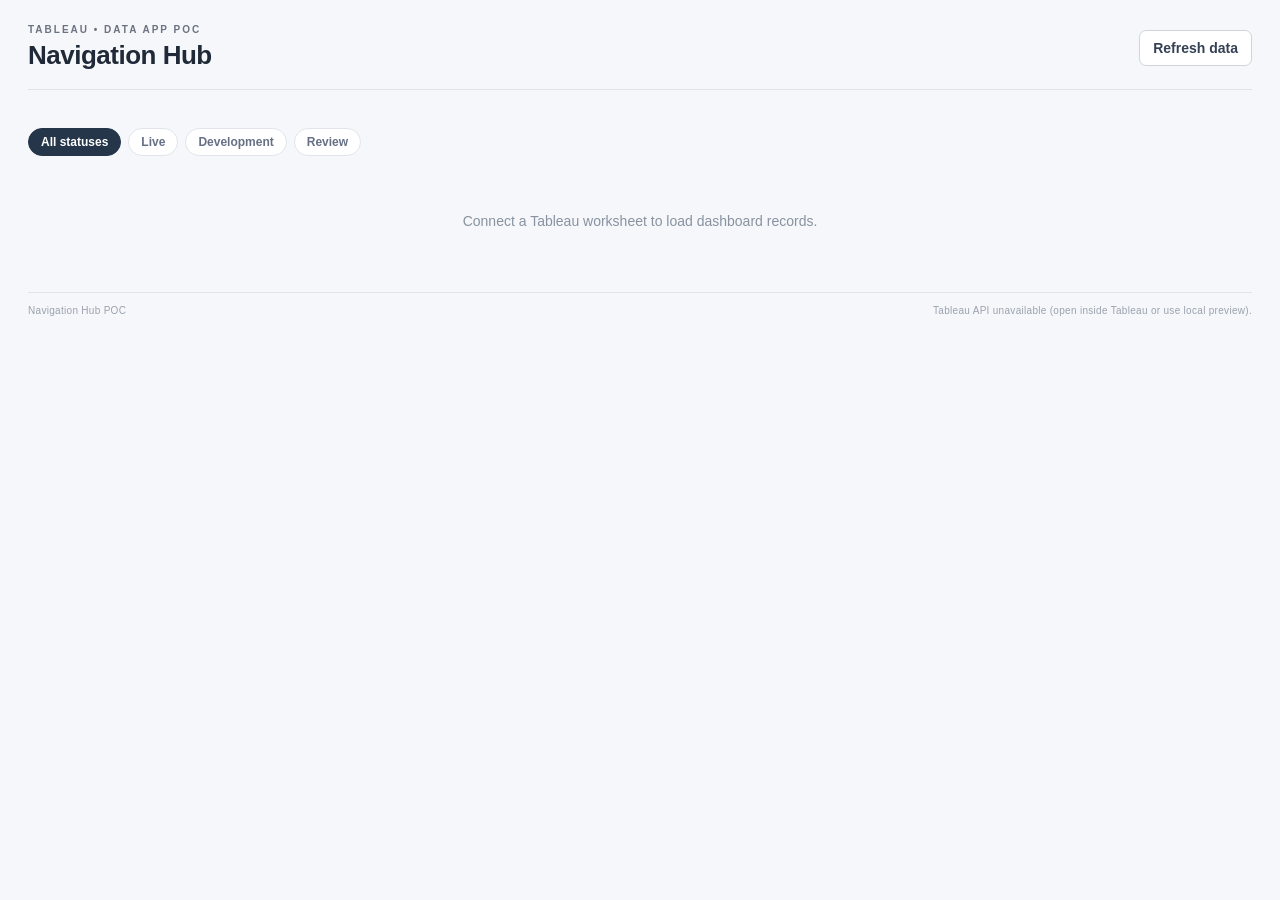
==== index.html @ 83ec2779 "First commit - added the app" ====
<!doctype html>
<html lang="en">
<head>
  <meta charset="utf-8" />
  <meta name="viewport" content="width=device-width,initial-scale=1" />
  <title>Tableau Navigation Hub POC</title>
  <link rel="stylesheet" href="styles.css" />
  <!-- Tableau Extensions API. For production, pin to a tested version and host according to your org's policy. -->
  <script src="https://tableau.github.io/extensions-api/lib/tableau.extensions.1.latest.js"></script>
</head>
<body>
  <header class="app-header">
    <div><div class="eyebrow">TABLEAU • DATA APP POC</div><h1>Navigation Hub</h1></div>
    <div class="toolbar">
      <button id="configureBtn" class="secondary" hidden>Configure</button>
      <button id="refreshBtn" class="secondary">Refresh data</button>
    </div>
  </header>

  <section id="configPanel" class="config-panel" hidden>
    <div class="config-head"><h2>Configure Hub</h2><button id="closeConfig" class="icon-btn" aria-label="Close configuration">×</button></div>
    <p class="help">Select the worksheet containing your dashboard directory. The worksheet must expose the directory fields as a text table.</p>
    <label for="worksheetSelect">Directory worksheet</label>
    <div class="config-row"><select id="worksheetSelect"></select><button id="saveWorksheetBtn">Use worksheet</button></div>
    <div id="configMessage" class="message" role="status"></div>
    <p class="help small">Dashboard images are added here by the workbook author and saved in workbook extension settings. For this POC, images are resized and stored as compact data URLs. Use a hosted image service for production-scale libraries.</p>
  </section>

  <nav id="sectorTabs" class="sector-tabs" aria-label="Dashboard sectors"></nav>
  <div class="status-filter" role="group" aria-label="Filter by status">
    <button class="filter-chip active" data-status="All">All statuses</button>
    <button class="filter-chip" data-status="Live">Live</button>
    <button class="filter-chip" data-status="Development">Development</button>
    <button class="filter-chip" data-status="Review">Review</button>
  </div>
  <main id="dashboardContent"><div class="loading">Connect a Tableau worksheet to load dashboard records.</div></main>
  <footer><span>Navigation Hub POC</span><span id="dataState">Waiting for Tableau…</span></footer>
  <input id="imagePicker" type="file" accept="image/png,image/jpeg,image/webp" hidden />
  <script src="app.js"></script>
</body>
</html>
---- styles.css ----
:root{font-family:Inter,"Segoe UI",Arial,sans-serif;color:#1f2937;background:#f5f7fa;font-size:14px}*{box-sizing:border-box}body{margin:0;padding:24px 28px 18px}.app-header{display:flex;align-items:center;justify-content:space-between;gap:16px;border-bottom:1px solid #dfe4ea;padding-bottom:18px}.eyebrow{font-size:10px;font-weight:700;letter-spacing:2px;color:#6b7280}h1{font-size:26px;margin:5px 0 0;font-weight:650;letter-spacing:-.5px}.toolbar{display:flex;gap:8px}button,select{font:inherit}button{cursor:pointer;border:0;border-radius:7px;background:#27364b;color:white;padding:9px 13px;font-weight:600}button.secondary{background:white;color:#344054;border:1px solid #d0d5dd}.sector-tabs{display:flex;gap:8px;overflow:auto;margin:20px 0 15px;padding-bottom:3px}.sector-tab{white-space:nowrap;background:transparent;color:#596579;border:1px solid transparent;padding:10px 16px}.sector-tab.active{background:#fff;color:#1f2937;border-color:#d7dce3;box-shadow:0 1px 2px #1018280a}.status-filter{display:flex;gap:7px;flex-wrap:wrap;margin-bottom:22px}.filter-chip{background:#fff;border:1px solid #e1e5eb;color:#667085;border-radius:999px;padding:6px 12px;font-size:12px}.filter-chip.active{background:#26364a;color:#fff;border-color:#26364a}.category-heading{font-size:11px;letter-spacing:1.4px;color:#7b8492;font-weight:750;text-transform:uppercase;margin:23px 0 11px}.card-grid{display:grid;grid-template-columns:repeat(auto-fill,minmax(230px,1fr));gap:15px}.dashboard-card{background:#fff;border:1px solid #e2e7ed;border-radius:11px;overflow:hidden;box-shadow:0 2px 5px #10182808;min-width:0;display:flex;flex-direction:column}.preview{height:142px;background:#e9edf2;position:relative;overflow:hidden;display:flex;align-items:center;justify-content:center}.preview img{width:100%;height:100%;object-fit:cover;object-position:center;display:block}.image-empty{font-size:12px;color:#8a94a3;display:flex;flex-direction:column;align-items:center;gap:7px}.image-empty .plus{font-size:28px;font-weight:300}.card-body{padding:13px 14px 14px;display:flex;flex-direction:column;gap:10px;flex:1}.card-title{font-size:14px;line-height:1.4;font-weight:650;color:#27364b;min-height:40px}.card-bottom{display:flex;align-items:center;justify-content:space-between;gap:8px;margin-top:auto}.status{font-size:10px;font-weight:750;border-radius:999px;padding:5px 9px;white-space:nowrap}.status.live{background:#e6f4ea;color:#287443}.status.development{background:#fff2d9;color:#916000}.status.review{background:#e8edff;color:#4058a8}.open-link{font-size:12px;color:#344f73;text-decoration:none;font-weight:700}.open-link:hover{text-decoration:underline}.card-actions{display:flex;gap:6px;padding:0 14px 13px}.card-actions button{font-size:11px;padding:6px 9px;background:#f7f8fa;color:#5c6675;border:1px solid #e2e6ec}.empty-state,.loading{padding:35px 10px;text-align:center;color:#8992a0}.config-panel{background:#fff;border:1px solid #dfe4ea;border-radius:10px;padding:17px;margin:17px 0;box-shadow:0 4px 12px #1018280a}.config-head{display:flex;align-items:center;justify-content:space-between}.config-head h2{margin:0;font-size:17px}.icon-btn{background:transparent;color:#667085;font-size:22px;padding:0 4px}.help{color:#687385;font-size:12px;line-height:1.55}.help.small{font-size:11px;margin-bottom:0}.config-row{display:flex;gap:8px;margin-top:7px}.config-row select{flex:1;min-width:0;border:1px solid #d0d5dd;border-radius:7px;padding:9px;background:#fff}.config-panel label{font-size:12px;font-weight:700}.message{font-size:12px;color:#287443;margin-top:8px;min-height:16px}footer{display:flex;justify-content:space-between;border-top:1px solid #e0e5eb;margin-top:28px;padding-top:12px;color:#9aa2ae;font-size:10px;letter-spacing:.3px}@media(max-width:600px){body{padding:16px}.app-header{align-items:flex-start;flex-direction:column}.card-grid{grid-template-columns:repeat(auto-fill,minmax(190px,1fr))}}
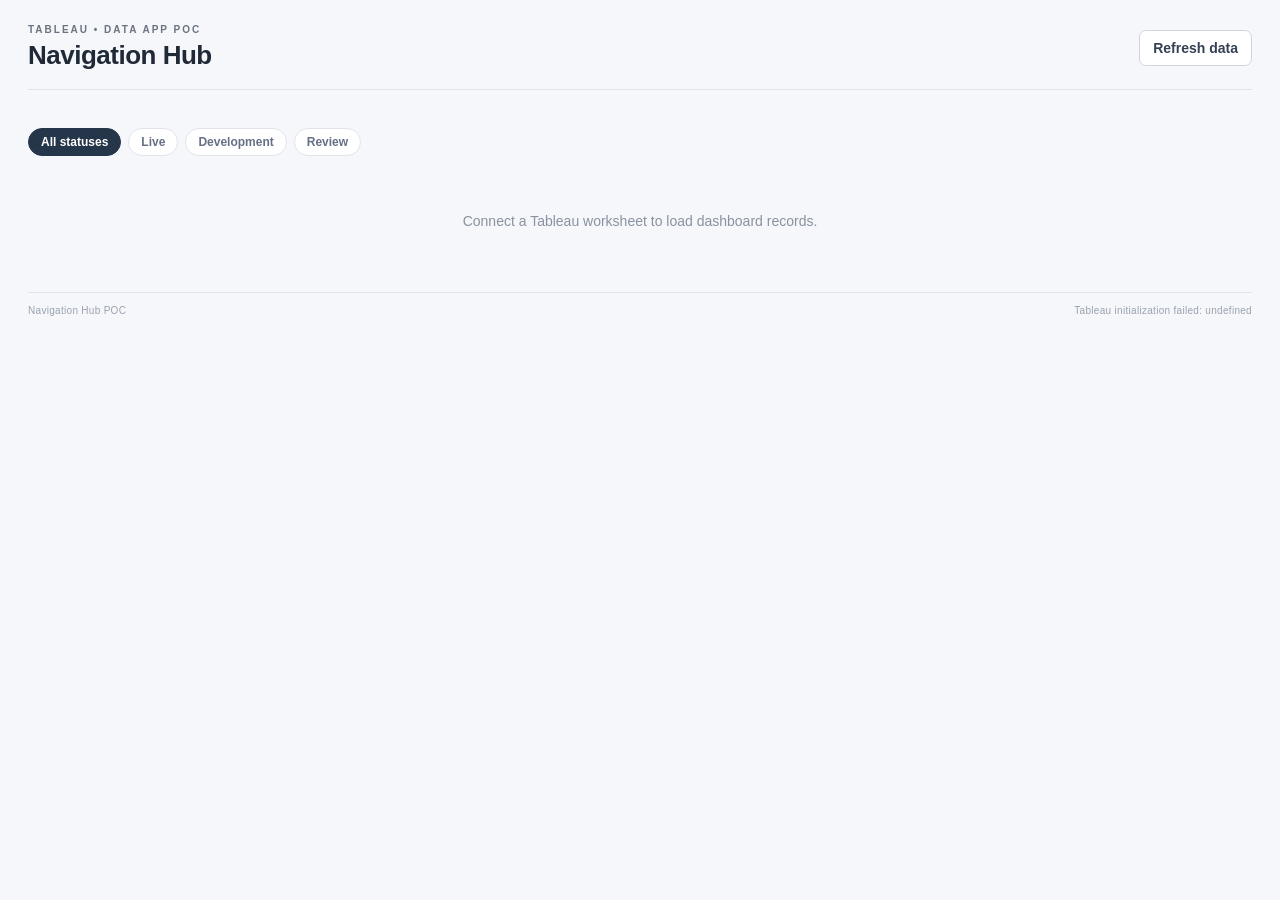
==== commit 531656a7: "VERSION 3" ====
--- a/index.html
+++ b/index.html
@@ -6,7 +6,7 @@
   <title>Tableau Navigation Hub POC</title>
   <link rel="stylesheet" href="styles.css" />
   <!-- Tableau Extensions API. For production, pin to a tested version and host according to your org's policy. -->
-  <script src="https://tableau.github.io/extensions-api/lib/tableau.extensions.1.latest.js"></script>
+  <script src="tableau.extensions.1.latest.js"></script>
 </head>
 <body>
   <header class="app-header">
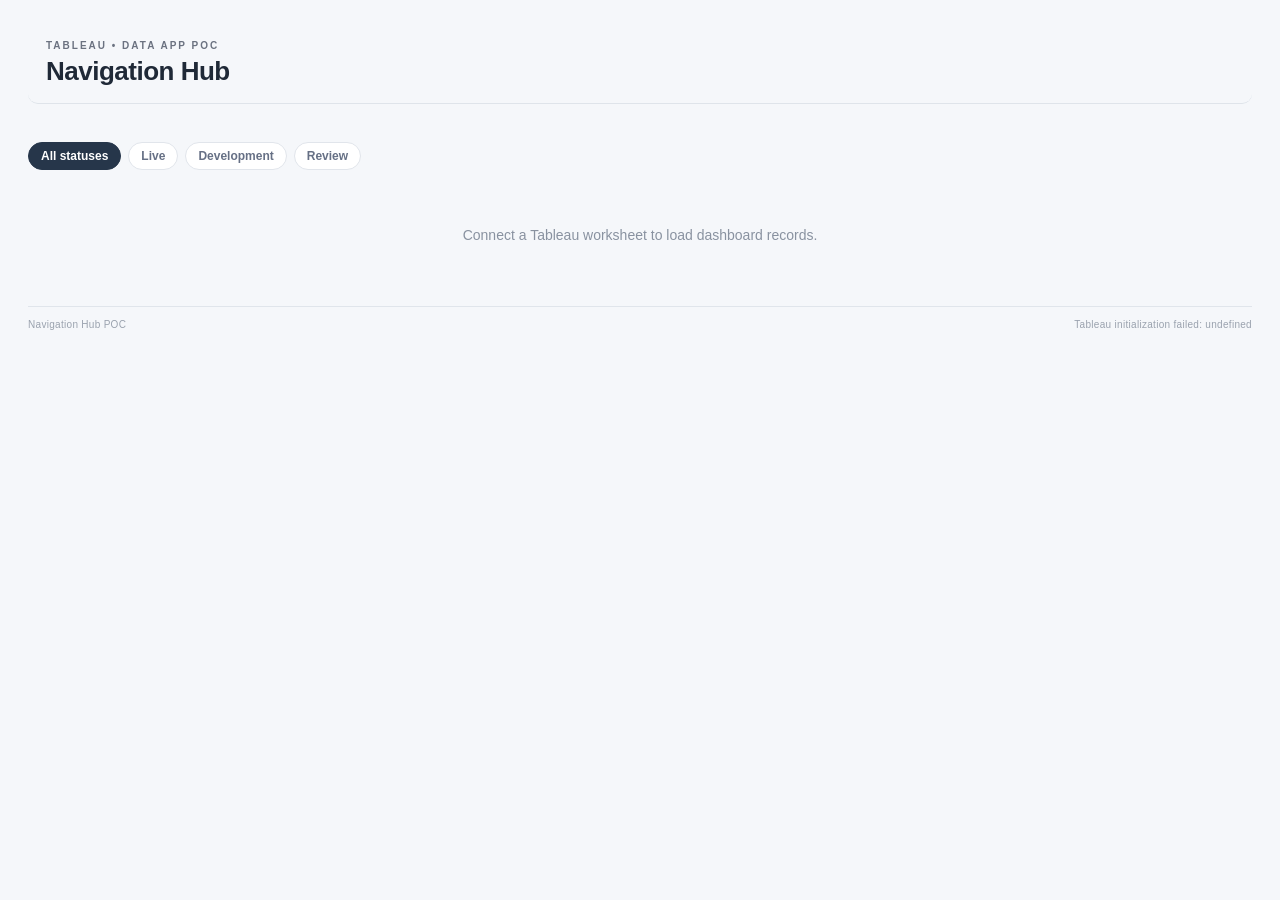
==== commit 411d497d: "VERSION 8 - added formatting options for header" ====
--- a/index.html
+++ b/index.html
@@ -10,8 +10,10 @@
 </head>
 <body>
   <header class="app-header">
-    <div><div class="eyebrow">TABLEAU • DATA APP POC</div><h1>Navigation Hub</h1></div>
+    <div><div class="eyebrow">TABLEAU • DATA APP POC</div><h1><span id="appTitle">Navigation Hub</span> <button id="editTitleBtn" class="edit-btn author-only" title="Edit title" aria-label="Edit title">✎</button></h1></div>
     <div class="toolbar">
+      <button id="headerColorBtn" class="secondary author-only">Header color</button>
+      <button id="bgColorBtn" class="secondary author-only">Background color</button>
       <button id="configureBtn" class="secondary" hidden>Configure</button>
       <button id="refreshBtn" class="secondary">Refresh data</button>
     </div>
--- a/styles.css
+++ b/styles.css
@@ -1 +1,8 @@
-:root{font-family:Inter,"Segoe UI",Arial,sans-serif;color:#1f2937;background:#f5f7fa;font-size:14px}*{box-sizing:border-box}body{margin:0;padding:24px 28px 18px}.app-header{display:flex;align-items:center;justify-content:space-between;gap:16px;border-bottom:1px solid #dfe4ea;padding-bottom:18px}.eyebrow{font-size:10px;font-weight:700;letter-spacing:2px;color:#6b7280}h1{font-size:26px;margin:5px 0 0;font-weight:650;letter-spacing:-.5px}.toolbar{display:flex;gap:8px}button,select{font:inherit}button{cursor:pointer;border:0;border-radius:7px;background:#27364b;color:white;padding:9px 13px;font-weight:600}button.secondary{background:white;color:#344054;border:1px solid #d0d5dd}.sector-tabs{display:flex;gap:8px;overflow:auto;margin:20px 0 15px;padding-bottom:3px}.sector-tab{white-space:nowrap;background:transparent;color:#596579;border:1px solid transparent;padding:10px 16px}.sector-tab.active{background:#fff;color:#1f2937;border-color:#d7dce3;box-shadow:0 1px 2px #1018280a}.status-filter{display:flex;gap:7px;flex-wrap:wrap;margin-bottom:22px}.filter-chip{background:#fff;border:1px solid #e1e5eb;color:#667085;border-radius:999px;padding:6px 12px;font-size:12px}.filter-chip.active{background:#26364a;color:#fff;border-color:#26364a}.category-heading{font-size:11px;letter-spacing:1.4px;color:#7b8492;font-weight:750;text-transform:uppercase;margin:23px 0 11px}.card-grid{display:grid;grid-template-columns:repeat(auto-fill,minmax(230px,1fr));gap:15px}.dashboard-card{background:#fff;border:1px solid #e2e7ed;border-radius:11px;overflow:hidden;box-shadow:0 2px 5px #10182808;min-width:0;display:flex;flex-direction:column}.preview{height:142px;background:#e9edf2;position:relative;overflow:hidden;display:flex;align-items:center;justify-content:center}.preview img{width:100%;height:100%;object-fit:cover;object-position:center;display:block}.image-empty{font-size:12px;color:#8a94a3;display:flex;flex-direction:column;align-items:center;gap:7px}.image-empty .plus{font-size:28px;font-weight:300}.card-body{padding:13px 14px 14px;display:flex;flex-direction:column;gap:10px;flex:1}.card-title{font-size:14px;line-height:1.4;font-weight:650;color:#27364b;min-height:40px}.card-bottom{display:flex;align-items:center;justify-content:space-between;gap:8px;margin-top:auto}.status{font-size:10px;font-weight:750;border-radius:999px;padding:5px 9px;white-space:nowrap}.status.live{background:#e6f4ea;color:#287443}.status.development{background:#fff2d9;color:#916000}.status.review{background:#e8edff;color:#4058a8}.open-link{font-size:12px;color:#344f73;text-decoration:none;font-weight:700}.open-link:hover{text-decoration:underline}.card-actions{display:flex;gap:6px;padding:0 14px 13px}.card-actions button{font-size:11px;padding:6px 9px;background:#f7f8fa;color:#5c6675;border:1px solid #e2e6ec}.empty-state,.loading{padding:35px 10px;text-align:center;color:#8992a0}.config-panel{background:#fff;border:1px solid #dfe4ea;border-radius:10px;padding:17px;margin:17px 0;box-shadow:0 4px 12px #1018280a}.config-head{display:flex;align-items:center;justify-content:space-between}.config-head h2{margin:0;font-size:17px}.icon-btn{background:transparent;color:#667085;font-size:22px;padding:0 4px}.help{color:#687385;font-size:12px;line-height:1.55}.help.small{font-size:11px;margin-bottom:0}.config-row{display:flex;gap:8px;margin-top:7px}.config-row select{flex:1;min-width:0;border:1px solid #d0d5dd;border-radius:7px;padding:9px;background:#fff}.config-panel label{font-size:12px;font-weight:700}.message{font-size:12px;color:#287443;margin-top:8px;min-height:16px}footer{display:flex;justify-content:space-between;border-top:1px solid #e0e5eb;margin-top:28px;padding-top:12px;color:#9aa2ae;font-size:10px;letter-spacing:.3px}@media(max-width:600px){body{padding:16px}.app-header{align-items:flex-start;flex-direction:column}.card-grid{grid-template-columns:repeat(auto-fill,minmax(190px,1fr))}}
+:root{font-family:Inter,"Segoe UI",Arial,sans-serif;color:#1f2937;background:#f5f7fa;font-size:14px}*{box-sizing:border-box}body{margin:0;padding:24px 28px 18px}.app-header{display:flex;align-items:center;justify-content:space-between;gap:16px;border-bottom:1px solid #dfe4ea;padding-bottom:18px}.eyebrow{font-size:10px;font-weight:700;letter-spacing:2px;color:#6b7280}h1{font-size:26px;margin:5px 0 0;font-weight:650;letter-spacing:-.5px}.toolbar{display:flex;gap:8px}button,select{font:inherit}button{cursor:pointer;border:0;border-radius:7px;background:#27364b;color:white;padding:9px 13px;font-weight:600}button.secondary{background:white;color:#344054;border:1px solid #d0d5dd}.sector-tabs{display:flex;gap:8px;overflow:auto;margin:20px 0 15px;padding-bottom:3px}.sector-tab{white-space:nowrap;background:transparent;color:#596579;border:1px solid transparent;padding:10px 16px}.sector-tab.active{background:#fff;color:#1f2937;border-color:#d7dce3;box-shadow:0 1px 2px #1018280a}.status-filter{display:flex;gap:7px;flex-wrap:wrap;margin-bottom:22px}.filter-chip{background:#fff;border:1px solid #e1e5eb;color:#667085;border-radius:999px;padding:6px 12px;font-size:12px}.filter-chip.active{background:#26364a;color:#fff;border-color:#26364a}.category-heading{font-size:11px;letter-spacing:1.4px;color:#7b8492;font-weight:750;text-transform:uppercase;margin:23px 0 11px}.card-grid{display:grid;grid-template-columns:repeat(auto-fill,minmax(230px,1fr));gap:15px}.dashboard-card{background:#fff;border:1px solid #e2e7ed;border-radius:11px;overflow:hidden;box-shadow:0 2px 5px #10182808;min-width:0;display:flex;flex-direction:column}.preview{aspect-ratio:16/9;background:#e9edf2;position:relative;overflow:hidden;display:flex;align-items:center;justify-content:center}.preview img{width:100%;height:100%;object-fit:cover;object-position:top center;display:block}.image-empty{font-size:12px;color:#8a94a3;display:flex;flex-direction:column;align-items:center;gap:7px}.image-empty .plus{font-size:28px;font-weight:300}.card-body{padding:13px 14px 14px;display:flex;flex-direction:column;gap:10px;flex:1}.card-title{font-size:14px;line-height:1.4;font-weight:650;color:#27364b;min-height:40px}.card-bottom{display:flex;align-items:center;justify-content:space-between;gap:8px;margin-top:auto}.status{font-size:10px;font-weight:750;border-radius:999px;padding:5px 9px;white-space:nowrap}.status.live{background:#e6f4ea;color:#287443}.status.development{background:#fff2d9;color:#916000}.status.review{background:#e8edff;color:#4058a8}.open-link{font-size:12px;color:#344f73;text-decoration:none;font-weight:700}.open-link:hover{text-decoration:underline}.card-actions{display:flex;gap:6px;padding:0 14px 13px}.card-actions button{font-size:11px;padding:6px 9px;background:#f7f8fa;color:#5c6675;border:1px solid #e2e6ec}.empty-state,.loading{padding:35px 10px;text-align:center;color:#8992a0}.config-panel{background:#fff;border:1px solid #dfe4ea;border-radius:10px;padding:17px;margin:17px 0;box-shadow:0 4px 12px #1018280a}.config-head{display:flex;align-items:center;justify-content:space-between}.config-head h2{margin:0;font-size:17px}.icon-btn{background:transparent;color:#667085;font-size:22px;padding:0 4px}.help{color:#687385;font-size:12px;line-height:1.55}.help.small{font-size:11px;margin-bottom:0}.config-row{display:flex;gap:8px;margin-top:7px}.config-row select{flex:1;min-width:0;border:1px solid #d0d5dd;border-radius:7px;padding:9px;background:#fff}.config-panel label{font-size:12px;font-weight:700}.message{font-size:12px;color:#287443;margin-top:8px;min-height:16px}footer{display:flex;justify-content:space-between;border-top:1px solid #e0e5eb;margin-top:28px;padding-top:12px;color:#9aa2ae;font-size:10px;letter-spacing:.3px}@media(max-width:600px){body{padding:16px}.app-header{align-items:flex-start;flex-direction:column}.card-grid{grid-template-columns:repeat(auto-fill,minmax(190px,1fr))}}
+
+body.viewer #configureBtn,body.viewer #refreshBtn,body.viewer #configPanel,body.viewer .card-actions{display:none !important}
+
+html,body{background:var(--page-bg,#f5f7fa)}
+.app-header{background:var(--header-bg,transparent);padding:16px 18px;border-radius:10px}
+.edit-btn{background:transparent;color:#667085;font-size:16px;padding:0 6px;border:0}
+body.viewer .author-only{display:none !important}
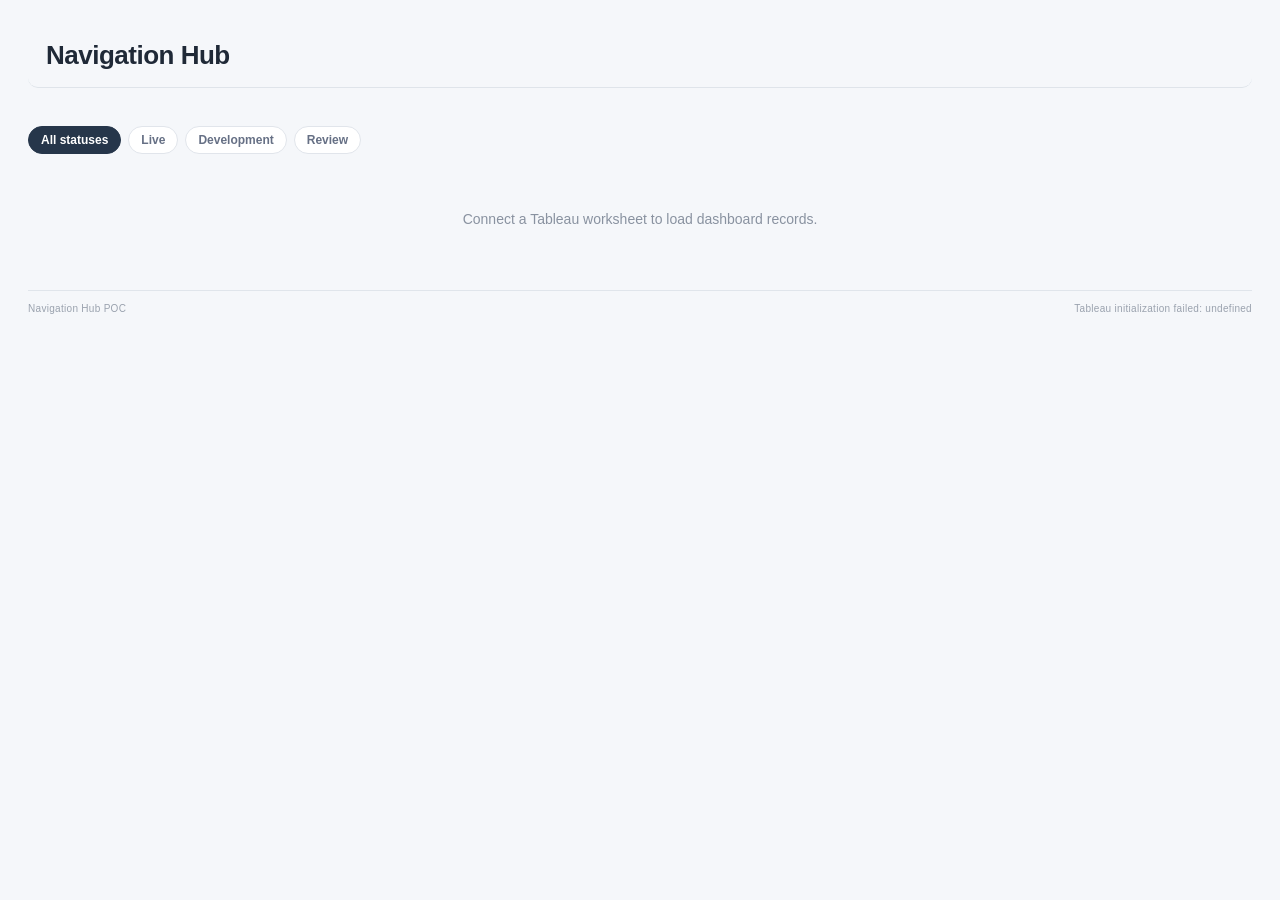
==== commit f50226c7: "VERSION 9 - started containerization" ====
--- a/index.html
+++ b/index.html
@@ -9,15 +9,27 @@
   <script src="tableau.extensions.1.latest.js"></script>
 </head>
 <body>
-  <header class="app-header">
-    <div><div class="eyebrow">TABLEAU • DATA APP POC</div><h1><span id="appTitle">Navigation Hub</span> <button id="editTitleBtn" class="edit-btn author-only" title="Edit title" aria-label="Edit title">✎</button></h1></div>
+  <header class="app-header" id="headerBox" data-label="Header">
+    <div class="hdr-main">
+      <div id="logoBox" class="hdr-box logo-box" data-label="Logo" hidden>
+        <img id="logoImg" alt="Logo" hidden />
+        <span id="logoEmpty" class="hdr-empty author-only">＋ Logo</span>
+        <span class="hdr-tools author-only"><button id="logoUploadBtn" title="Upload logo">⬆</button><button id="logoSizeBtn" title="Logo size">✎</button><button id="logoRemoveBtn" title="Remove logo">✕</button></span>
+      </div>
+      <div class="hdr-text">
+        <div id="titleBox" class="hdr-box" data-label="Title"><h1 id="appTitle">Navigation Hub</h1><span class="hdr-tools author-only"><button id="editTitleBtn" title="Edit title">✎</button></span></div>
+        <div id="descBox" class="hdr-box" data-label="Description" hidden><p id="appDesc"></p><span class="hdr-tools author-only"><button id="editDescBtn" title="Edit description">✎</button></span></div>
+      </div>
+    </div>
     <div class="toolbar">
+      <button id="headerLayoutBtn" class="secondary author-only">Header layout</button>
       <button id="headerColorBtn" class="secondary author-only">Header color</button>
       <button id="bgColorBtn" class="secondary author-only">Background color</button>
       <button id="configureBtn" class="secondary" hidden>Configure</button>
       <button id="refreshBtn" class="secondary">Refresh data</button>
     </div>
   </header>
+  <input type="file" id="logoPicker" accept="image/*" hidden />
 
   <section id="configPanel" class="config-panel" hidden>
     <div class="config-head"><h2>Configure Hub</h2><button id="closeConfig" class="icon-btn" aria-label="Close configuration">×</button></div>
--- a/styles.css
+++ b/styles.css
@@ -6,3 +6,22 @@
 .app-header{background:var(--header-bg,transparent);padding:16px 18px;border-radius:10px}
 .edit-btn{background:transparent;color:#667085;font-size:16px;padding:0 6px;border:0}
 body.viewer .author-only{display:none !important}
+
+[hidden]{display:none !important}
+.app-header{position:relative;flex-wrap:wrap}
+.hdr-main{display:flex;align-items:center;gap:14px;min-width:0}
+.hdr-text{display:flex;flex-direction:column;gap:4px;min-width:0}
+.hdr-box{position:relative}
+.hdr-box>h1,.hdr-box>p{margin:0;height:100%;overflow:hidden}
+.hdr-box>h1{font-size:26px}
+.hdr-box>p{color:#6b7280;font-size:14px}
+.hdr-box>p.placeholder{font-style:italic;opacity:.6}
+.logo-box img{display:block;height:100%;width:auto;max-width:100%;object-fit:contain}
+.hdr-empty{display:flex;align-items:center;justify-content:center;height:100%;min-width:90px;border:1px dashed #b6bfcc;border-radius:6px;color:#8a94a3;font-size:12px;cursor:pointer}
+.hdr-tools{position:absolute;top:-11px;right:6px;display:none;gap:2px;z-index:6}
+.hdr-tools button{padding:1px 6px;font-size:11px;background:#2f80ed;border-radius:4px}
+body:not(.viewer) .hdr-box:hover .hdr-tools{display:flex}
+body:not(.viewer) .hdr-box:hover{outline:2px dashed #2f80ed;background:#2f80ed14}
+body:not(.viewer) .hdr-box:hover::before{content:attr(data-label);position:absolute;top:-11px;left:8px;font-size:10px;font-weight:700;color:#fff;background:#2f80ed;padding:1px 6px;border-radius:4px;z-index:5;pointer-events:none}
+body:not(.viewer) .app-header:hover:not(:has(.hdr-box:hover)){outline:2px dashed #f2994a}
+body:not(.viewer) .app-header:hover:not(:has(.hdr-box:hover))::before{content:attr(data-label);position:absolute;top:-11px;left:8px;font-size:10px;font-weight:700;color:#fff;background:#f2994a;padding:1px 6px;border-radius:4px;z-index:5;pointer-events:none}
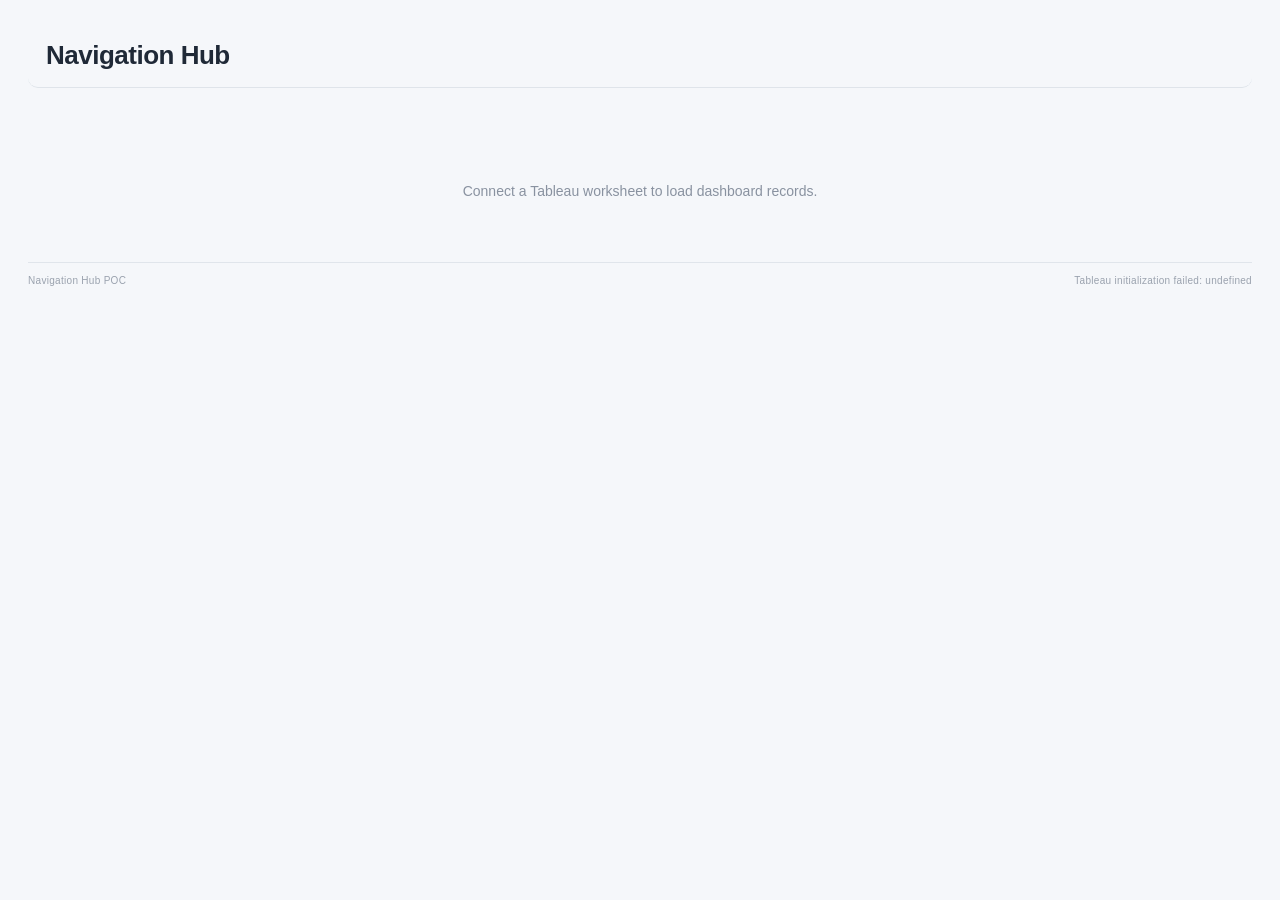
==== commit ce1ed4ea: "VERSION 10 - added summary cards" ====
--- a/index.html
+++ b/index.html
@@ -9,7 +9,7 @@
   <script src="tableau.extensions.1.latest.js"></script>
 </head>
 <body>
-  <header class="app-header" id="headerBox" data-label="Header">
+  <header class="app-header hdr-master" id="headerBox" data-label="Header">
     <div class="hdr-main">
       <div id="logoBox" class="hdr-box logo-box" data-label="Logo" hidden>
         <img id="logoImg" alt="Logo" hidden />
@@ -41,12 +41,11 @@
   </section>
 
   <nav id="sectorTabs" class="sector-tabs" aria-label="Dashboard sectors"></nav>
-  <div class="status-filter" role="group" aria-label="Filter by status">
-    <button class="filter-chip active" data-status="All">All statuses</button>
-    <button class="filter-chip" data-status="Live">Live</button>
-    <button class="filter-chip" data-status="Development">Development</button>
-    <button class="filter-chip" data-status="Review">Review</button>
-  </div>
+  <section id="summaryBox" class="summary-box hdr-master" data-label="Summary" hidden>
+    <div id="summaryTiles" class="summary-tiles"></div>
+    <span class="hdr-tools author-only"><button id="summaryLayoutBtn" title="Summary layout">✎</button></span>
+  </section>
+  <div id="statusFilter" class="status-filter" role="group" aria-label="Filter by status"></div>
   <main id="dashboardContent"><div class="loading">Connect a Tableau worksheet to load dashboard records.</div></main>
   <footer><span>Navigation Hub POC</span><span id="dataState">Waiting for Tableau…</span></footer>
   <input id="imagePicker" type="file" accept="image/png,image/jpeg,image/webp" hidden />
--- a/styles.css
+++ b/styles.css
@@ -25,3 +25,25 @@
 body:not(.viewer) .hdr-box:hover::before{content:attr(data-label);position:absolute;top:-11px;left:8px;font-size:10px;font-weight:700;color:#fff;background:#2f80ed;padding:1px 6px;border-radius:4px;z-index:5;pointer-events:none}
 body:not(.viewer) .app-header:hover:not(:has(.hdr-box:hover)){outline:2px dashed #f2994a}
 body:not(.viewer) .app-header:hover:not(:has(.hdr-box:hover))::before{content:attr(data-label);position:absolute;top:-11px;left:8px;font-size:10px;font-weight:700;color:#fff;background:#f2994a;padding:1px 6px;border-radius:4px;z-index:5;pointer-events:none}
+
+.app-header{overflow:hidden;flex-wrap:nowrap;align-items:center}
+.hdr-main{flex:1 1 auto;min-width:0;min-height:0;max-height:100%;overflow:hidden;align-items:center;align-items:safe center}
+.hdr-text{min-width:0;min-height:0}
+.hdr-box{overflow:hidden;min-width:0;max-width:100%}
+.toolbar{flex:0 1 auto;flex-wrap:wrap;justify-content:flex-end;min-width:0;max-height:100%;overflow:hidden}
+.hdr-tools{top:0;right:0}
+body:not(.viewer) .hdr-box:hover,body:not(.viewer) .app-header:hover:not(:has(.hdr-box:hover)){outline-offset:-2px}
+body:not(.viewer) .hdr-box:hover::before,body:not(.viewer) .app-header:hover:not(:has(.hdr-box:hover))::before{top:0;left:0;border-radius:0 0 4px 0}
+
+.summary-box{position:relative;overflow:hidden;background:var(--summary-bg,transparent);border-radius:10px;padding:12px;margin:0 0 15px}
+.summary-tiles{display:flex;flex-wrap:wrap;gap:12px;height:100%;min-height:0;overflow:hidden;align-content:flex-start}
+.sum-tile{flex:1 1 150px;min-width:0;background:#fff;border:1px solid #e2e7ed;border-radius:10px;padding:10px 12px;display:flex;flex-direction:column;gap:4px;box-shadow:0 2px 5px #10182808}
+.sum-title{font-size:12px;font-weight:700;color:#6b7280;letter-spacing:.4px}
+.sum-num{font-size:20px;font-weight:700;color:#27364b}
+.sum-title>span:first-child,.sum-num>span:first-child{display:block;overflow:hidden}
+body:not(.viewer) .hdr-box:has(.hdr-box:hover){outline:none;background:transparent}
+body:not(.viewer) .hdr-box:has(.hdr-box:hover)::before{content:none}
+body:not(.viewer) .hdr-box:has(.hdr-box:hover)>.hdr-tools{display:none}
+body:not(.viewer) .hdr-master:hover:not(:has(.hdr-box:hover)){outline:2px dashed #f2994a;outline-offset:-2px}
+body:not(.viewer) .hdr-master:hover:not(:has(.hdr-box:hover))::before{content:attr(data-label);position:absolute;top:0;left:0;font-size:10px;font-weight:700;color:#fff;background:#f2994a;padding:1px 6px;border-radius:0 0 4px 0;z-index:5;pointer-events:none}
+body:not(.viewer) .hdr-master:hover:not(:has(.hdr-box:hover))>.hdr-tools{display:flex}
